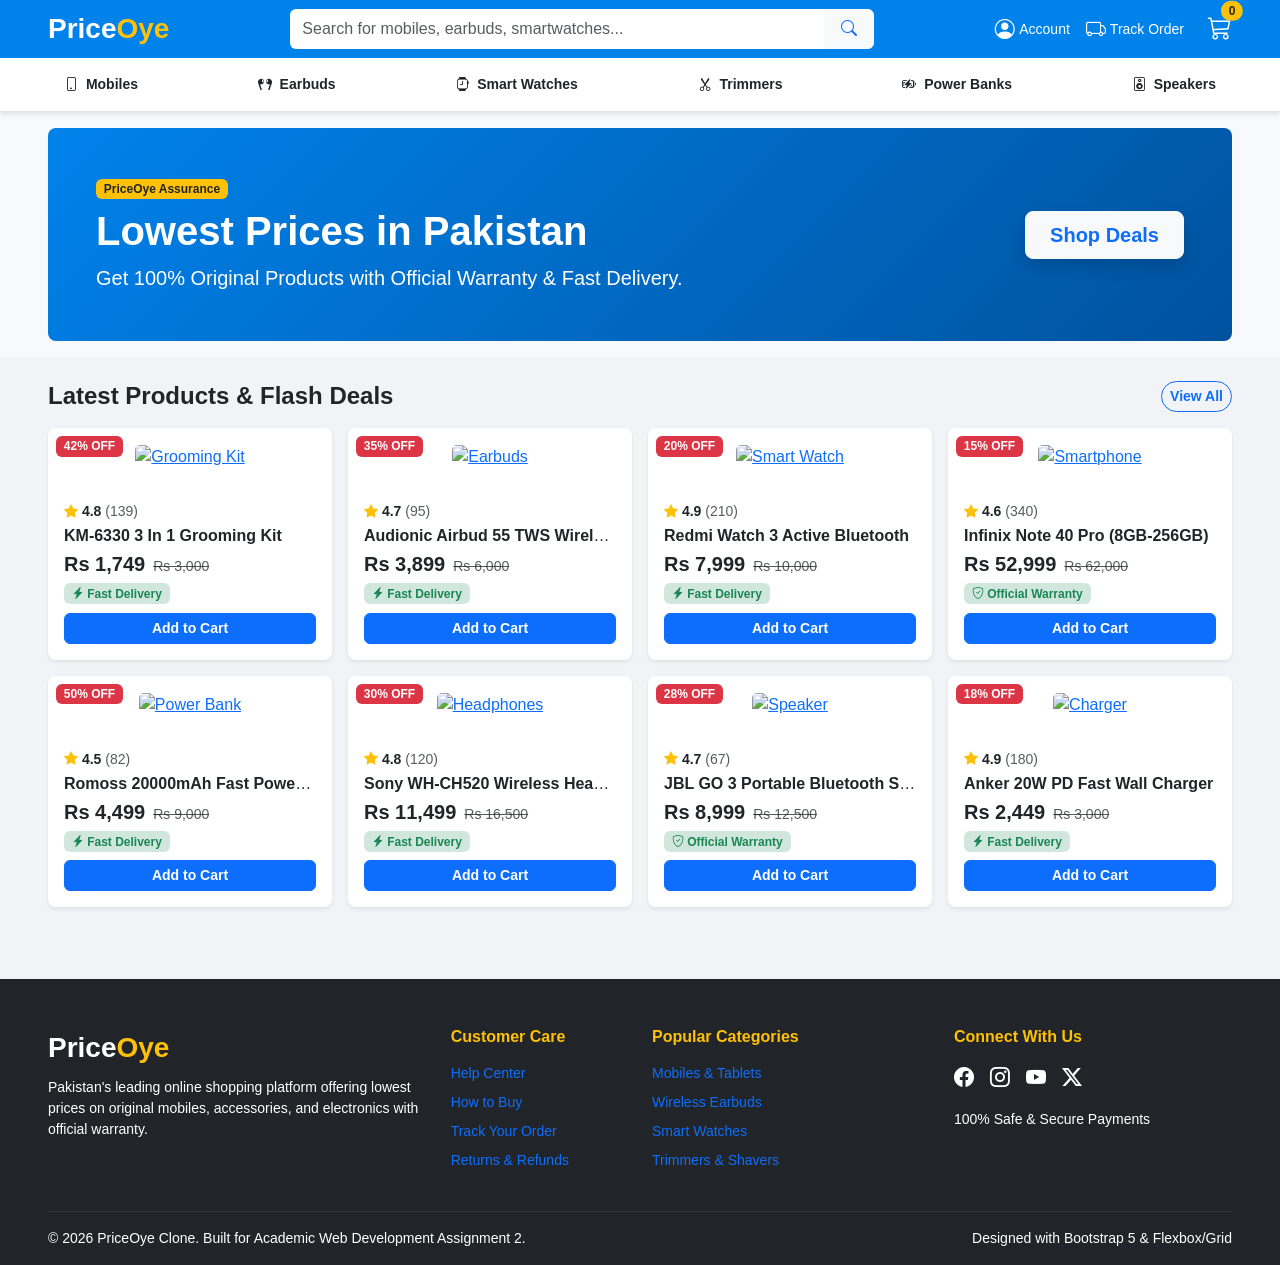
==== midterm/index.html @ c6655931 "midterm: baseline copy" ====
<!DOCTYPE html>
<html lang="en">
<head>
  <meta charset="UTF-8">
  <meta name="viewport" content="width=device-width, initial-scale=1.0">
  <title>PriceOye Clone - Best Online Shopping in Pakistan</title>
  <link href="https://cdn.jsdelivr.net/npm/bootstrap@5.3.3/dist/css/bootstrap.min.css" rel="stylesheet">
  <link href="https://cdn.jsdelivr.net/npm/bootstrap-icons@1.11.3/font/bootstrap-icons.min.css" rel="stylesheet">
  <link rel="stylesheet" href="styles.css">
</head>
<body>

  <!-- HEADER -->
  <header class="po-header sticky-top">
    <div class="container-fluid px-3 px-lg-5">
      <div class="d-flex align-items-center justify-content-between py-2 gap-2 gap-md-3">
        <div class="d-flex align-items-center gap-2">
          <button class="btn btn-link text-white p-0 d-md-none fs-4" type="button"><i class="bi bi-list"></i></button>
          <a href="index.html" class="text-decoration-none fw-bold text-white fs-3">Price<span class="text-warning">Oye</span></a>
        </div>
        <div class="flex-grow-1 max-w-600 px-2">
          <div class="input-group">
            <input type="text" class="form-control border-0 shadow-none py-2" placeholder="Search for mobiles, earbuds, smartwatches...">
            <button class="btn btn-light text-primary px-3" type="button"><i class="bi bi-search"></i></button>
          </div>
        </div>
        <div class="d-flex align-items-center gap-3 text-white">
          <a href="#" class="text-white text-decoration-none d-none d-md-flex align-items-center gap-1"><i class="bi bi-person-circle fs-5"></i><span class="small d-none d-lg-inline">Account</span></a>
          <a href="#" class="text-white text-decoration-none d-none d-md-flex align-items-center gap-1"><i class="bi bi-truck fs-5"></i><span class="small d-none d-lg-inline">Track Order</span></a>
          <a href="#" class="text-white text-decoration-none position-relative ms-2">
            <i class="bi bi-cart3 fs-4"></i>
            <span class="position-absolute top-0 start-100 translate-middle badge rounded-pill bg-warning text-dark">0</span>
          </a>
        </div>
      </div>
    </div>
    <nav class="bg-white border-bottom d-none d-md-block">
      <div class="container-fluid px-3 px-lg-5">
        <ul class="nav nav-pills justify-content-between py-2 small fw-semibold">
          <li class="nav-item"><a href="#" class="nav-link text-dark"><i class="bi bi-phone me-1"></i> Mobiles</a></li>
          <li class="nav-item"><a href="#" class="nav-link text-dark"><i class="bi bi-earbuds me-1"></i> Earbuds</a></li>
          <li class="nav-item"><a href="#" class="nav-link text-dark"><i class="bi bi-smartwatch me-1"></i> Smart Watches</a></li>
          <li class="nav-item"><a href="#" class="nav-link text-dark"><i class="bi bi-scissors me-1"></i> Trimmers</a></li>
          <li class="nav-item"><a href="#" class="nav-link text-dark"><i class="bi bi-battery-charging me-1"></i> Power Banks</a></li>
          <li class="nav-item"><a href="#" class="nav-link text-dark"><i class="bi bi-speaker me-1"></i> Speakers</a></li>
        </ul>
      </div>
    </nav>
  </header>

  <!-- HERO BANNER -->
  <section class="py-3 bg-light">
    <div class="container-fluid px-3 px-lg-5">
      <div class="bg-primary text-white rounded-3 p-4 p-md-5 d-flex flex-column flex-md-row align-items-center justify-content-between gradient-bg">
        <div class="mb-3 mb-md-0 me-md-4">
          <span class="badge bg-warning text-dark mb-2">PriceOye Assurance</span>
          <h1 class="fw-bold display-6 mb-2">Lowest Prices in Pakistan</h1>
          <p class="lead mb-0">Get 100% Original Products with Official Warranty & Fast Delivery.</p>
        </div>
        <a href="#product-grid" class="btn btn-light text-primary btn-lg fw-bold px-4 shadow">Shop Deals</a>
      </div>
    </div>
  </section>

  <!-- PRODUCT GRID -->
  <main class="py-4" id="product-grid">
    <div class="container-fluid px-3 px-lg-5">
      <div class="d-flex align-items-center justify-content-between mb-3">
        <h2 class="h4 fw-bold mb-0 text-dark">Latest Products & Flash Deals</h2>
        <a href="#" class="btn btn-outline-primary btn-sm rounded-pill fw-semibold">View All</a>
      </div>

      <div class="row row-cols-2 row-cols-sm-2 row-cols-md-3 row-cols-lg-4 g-2 g-md-3">
        
        <!-- CARD 1 -->
        <div class="col">
          <div class="card h-100 po-card border-0 shadow-sm rounded-3">
            <span class="badge bg-danger position-absolute top-0 start-0 m-2">42% OFF</span>
            <a href="product.html" class="text-center p-3"><img src="https://images.unsplash.com/photo-1621607512214-68297480165e?w=400&auto=format&fit=crop" class="card-img-top img-fluid po-card-img" alt="Grooming Kit"></a>
            <div class="card-body d-flex flex-column p-2 p-md-3">
              <div class="small text-warning mb-1"><i class="bi bi-star-fill"></i> <span class="text-dark fw-bold">4.8</span> <span class="text-muted">(139)</span></div>
              <h3 class="card-title h6 text-truncate mb-1"><a href="product.html" class="text-dark text-decoration-none fw-semibold">KM-6330 3 In 1 Grooming Kit</a></h3>
              <div class="mt-auto">
                <div class="d-flex align-items-baseline gap-2"><span class="fw-bold fs-5 text-dark">Rs 1,749</span><span class="text-muted text-decoration-line-through small">Rs 3,000</span></div>
                <span class="badge bg-success-subtle text-success mt-1"><i class="bi bi-lightning-charge-fill"></i> Fast Delivery</span>
                <button class="btn btn-primary btn-sm w-100 mt-2 rounded-2 fw-semibold">Add to Cart</button>
              </div>
            </div>
          </div>
        </div>

        <!-- CARD 2 -->
        <div class="col">
          <div class="card h-100 po-card border-0 shadow-sm rounded-3">
            <span class="badge bg-danger position-absolute top-0 start-0 m-2">35% OFF</span>
            <a href="product.html" class="text-center p-3"><img src="https://images.unsplash.com/photo-1590658268037-6bf12165a8df?w=400&auto=format&fit=crop" class="card-img-top img-fluid po-card-img" alt="Earbuds"></a>
            <div class="card-body d-flex flex-column p-2 p-md-3">
              <div class="small text-warning mb-1"><i class="bi bi-star-fill"></i> <span class="text-dark fw-bold">4.7</span> <span class="text-muted">(95)</span></div>
              <h3 class="card-title h6 text-truncate mb-1"><a href="product.html" class="text-dark text-decoration-none fw-semibold">Audionic Airbud 55 TWS Wireless</a></h3>
              <div class="mt-auto">
                <div class="d-flex align-items-baseline gap-2"><span class="fw-bold fs-5 text-dark">Rs 3,899</span><span class="text-muted text-decoration-line-through small">Rs 6,000</span></div>
                <span class="badge bg-success-subtle text-success mt-1"><i class="bi bi-lightning-charge-fill"></i> Fast Delivery</span>
                <button class="btn btn-primary btn-sm w-100 mt-2 rounded-2 fw-semibold">Add to Cart</button>
              </div>
            </div>
          </div>
        </div>

        <!-- CARD 3 -->
        <div class="col">
          <div class="card h-100 po-card border-0 shadow-sm rounded-3">
            <span class="badge bg-danger position-absolute top-0 start-0 m-2">20% OFF</span>
            <a href="product.html" class="text-center p-3"><img src="https://images.unsplash.com/photo-1523275335684-37898b6baf30?w=400&auto=format&fit=crop" class="card-img-top img-fluid po-card-img" alt="Smart Watch"></a>
            <div class="card-body d-flex flex-column p-2 p-md-3">
              <div class="small text-warning mb-1"><i class="bi bi-star-fill"></i> <span class="text-dark fw-bold">4.9</span> <span class="text-muted">(210)</span></div>
              <h3 class="card-title h6 text-truncate mb-1"><a href="product.html" class="text-dark text-decoration-none fw-semibold">Redmi Watch 3 Active Bluetooth</a></h3>
              <div class="mt-auto">
                <div class="d-flex align-items-baseline gap-2"><span class="fw-bold fs-5 text-dark">Rs 7,999</span><span class="text-muted text-decoration-line-through small">Rs 10,000</span></div>
                <span class="badge bg-success-subtle text-success mt-1"><i class="bi bi-lightning-charge-fill"></i> Fast Delivery</span>
                <button class="btn btn-primary btn-sm w-100 mt-2 rounded-2 fw-semibold">Add to Cart</button>
              </div>
            </div>
          </div>
        </div>

        <!-- CARD 4 -->
        <div class="col">
          <div class="card h-100 po-card border-0 shadow-sm rounded-3">
            <span class="badge bg-danger position-absolute top-0 start-0 m-2">15% OFF</span>
            <a href="product.html" class="text-center p-3"><img src="https://images.unsplash.com/photo-1511707171634-5f897ff02aa9?w=400&auto=format&fit=crop" class="card-img-top img-fluid po-card-img" alt="Smartphone"></a>
            <div class="card-body d-flex flex-column p-2 p-md-3">
              <div class="small text-warning mb-1"><i class="bi bi-star-fill"></i> <span class="text-dark fw-bold">4.6</span> <span class="text-muted">(340)</span></div>
              <h3 class="card-title h6 text-truncate mb-1"><a href="product.html" class="text-dark text-decoration-none fw-semibold">Infinix Note 40 Pro (8GB-256GB)</a></h3>
              <div class="mt-auto">
                <div class="d-flex align-items-baseline gap-2"><span class="fw-bold fs-5 text-dark">Rs 52,999</span><span class="text-muted text-decoration-line-through small">Rs 62,000</span></div>
                <span class="badge bg-success-subtle text-success mt-1"><i class="bi bi-shield-check"></i> Official Warranty</span>
                <button class="btn btn-primary btn-sm w-100 mt-2 rounded-2 fw-semibold">Add to Cart</button>
              </div>
            </div>
          </div>
        </div>

        <!-- CARD 5 -->
        <div class="col">
          <div class="card h-100 po-card border-0 shadow-sm rounded-3">
            <span class="badge bg-danger position-absolute top-0 start-0 m-2">50% OFF</span>
            <a href="product.html" class="text-center p-3"><img src="https://images.unsplash.com/photo-1609091839311-d5365f9ff1c5?w=400&auto=format&fit=crop" class="card-img-top img-fluid po-card-img" alt="Power Bank"></a>
            <div class="card-body d-flex flex-column p-2 p-md-3">
              <div class="small text-warning mb-1"><i class="bi bi-star-fill"></i> <span class="text-dark fw-bold">4.5</span> <span class="text-muted">(82)</span></div>
              <h3 class="card-title h6 text-truncate mb-1"><a href="product.html" class="text-dark text-decoration-none fw-semibold">Romoss 20000mAh Fast Power Bank</a></h3>
              <div class="mt-auto">
                <div class="d-flex align-items-baseline gap-2"><span class="fw-bold fs-5 text-dark">Rs 4,499</span><span class="text-muted text-decoration-line-through small">Rs 9,000</span></div>
                <span class="badge bg-success-subtle text-success mt-1"><i class="bi bi-lightning-charge-fill"></i> Fast Delivery</span>
                <button class="btn btn-primary btn-sm w-100 mt-2 rounded-2 fw-semibold">Add to Cart</button>
              </div>
            </div>
          </div>
        </div>

        <!-- CARD 6 -->
        <div class="col">
          <div class="card h-100 po-card border-0 shadow-sm rounded-3">
            <span class="badge bg-danger position-absolute top-0 start-0 m-2">30% OFF</span>
            <a href="product.html" class="text-center p-3"><img src="https://images.unsplash.com/photo-1546435770-a3e426bf472b?w=400&auto=format&fit=crop" class="card-img-top img-fluid po-card-img" alt="Headphones"></a>
            <div class="card-body d-flex flex-column p-2 p-md-3">
              <div class="small text-warning mb-1"><i class="bi bi-star-fill"></i> <span class="text-dark fw-bold">4.8</span> <span class="text-muted">(120)</span></div>
              <h3 class="card-title h6 text-truncate mb-1"><a href="product.html" class="text-dark text-decoration-none fw-semibold">Sony WH-CH520 Wireless Headphones</a></h3>
              <div class="mt-auto">
                <div class="d-flex align-items-baseline gap-2"><span class="fw-bold fs-5 text-dark">Rs 11,499</span><span class="text-muted text-decoration-line-through small">Rs 16,500</span></div>
                <span class="badge bg-success-subtle text-success mt-1"><i class="bi bi-lightning-charge-fill"></i> Fast Delivery</span>
                <button class="btn btn-primary btn-sm w-100 mt-2 rounded-2 fw-semibold">Add to Cart</button>
              </div>
            </div>
          </div>
        </div>

        <!-- CARD 7 -->
        <div class="col">
          <div class="card h-100 po-card border-0 shadow-sm rounded-3">
            <span class="badge bg-danger position-absolute top-0 start-0 m-2">28% OFF</span>
            <a href="product.html" class="text-center p-3"><img src="https://images.unsplash.com/photo-1505740420928-5e560c06d30e?w=400&auto=format&fit=crop" class="card-img-top img-fluid po-card-img" alt="Speaker"></a>
            <div class="card-body d-flex flex-column p-2 p-md-3">
              <div class="small text-warning mb-1"><i class="bi bi-star-fill"></i> <span class="text-dark fw-bold">4.7</span> <span class="text-muted">(67)</span></div>
              <h3 class="card-title h6 text-truncate mb-1"><a href="product.html" class="text-dark text-decoration-none fw-semibold">JBL GO 3 Portable Bluetooth Speaker</a></h3>
              <div class="mt-auto">
                <div class="d-flex align-items-baseline gap-2"><span class="fw-bold fs-5 text-dark">Rs 8,999</span><span class="text-muted text-decoration-line-through small">Rs 12,500</span></div>
                <span class="badge bg-success-subtle text-success mt-1"><i class="bi bi-shield-check"></i> Official Warranty</span>
                <button class="btn btn-primary btn-sm w-100 mt-2 rounded-2 fw-semibold">Add to Cart</button>
              </div>
            </div>
          </div>
        </div>

        <!-- CARD 8 -->
        <div class="col">
          <div class="card h-100 po-card border-0 shadow-sm rounded-3">
            <span class="badge bg-danger position-absolute top-0 start-0 m-2">18% OFF</span>
            <a href="product.html" class="text-center p-3"><img src="https://images.unsplash.com/photo-1583394838336-acd977736f90?w=400&auto=format&fit=crop" class="card-img-top img-fluid po-card-img" alt="Charger"></a>
            <div class="card-body d-flex flex-column p-2 p-md-3">
              <div class="small text-warning mb-1"><i class="bi bi-star-fill"></i> <span class="text-dark fw-bold">4.9</span> <span class="text-muted">(180)</span></div>
              <h3 class="card-title h6 text-truncate mb-1"><a href="product.html" class="text-dark text-decoration-none fw-semibold">Anker 20W PD Fast Wall Charger</a></h3>
              <div class="mt-auto">
                <div class="d-flex align-items-baseline gap-2"><span class="fw-bold fs-5 text-dark">Rs 2,449</span><span class="text-muted text-decoration-line-through small">Rs 3,000</span></div>
                <span class="badge bg-success-subtle text-success mt-1"><i class="bi bi-lightning-charge-fill"></i> Fast Delivery</span>
                <button class="btn btn-primary btn-sm w-100 mt-2 rounded-2 fw-semibold">Add to Cart</button>
              </div>
            </div>
          </div>
        </div>

      </div>
    </div>
  </main>

  <!-- FOOTER -->
  <footer class="bg-dark text-white pt-5 pb-3 mt-5">
    <div class="container-fluid px-3 px-lg-5">
      <div class="row g-4 mb-4">
        <div class="col-12 col-md-4">
          <a href="index.html" class="text-decoration-none"><span class="fw-bold text-white fs-3">Price<span class="text-warning">Oye</span></span></a>
          <p class="text-light-50 small mt-2">Pakistan's leading online shopping platform offering lowest prices on original mobiles, accessories, and electronics with official warranty.</p>
        </div>
        <div class="col-6 col-md-2">
          <h5 class="h6 fw-bold mb-3 text-warning">Customer Care</h5>
          <ul class="list-unstyled small">
            <li class="mb-2"><a href="#" class="text-light-50 text-decoration-none">Help Center</a></li>
            <li class="mb-2"><a href="#" class="text-light-50 text-decoration-none">How to Buy</a></li>
            <li class="mb-2"><a href="#" class="text-light-50 text-decoration-none">Track Your Order</a></li>
            <li class="mb-2"><a href="#" class="text-light-50 text-decoration-none">Returns & Refunds</a></li>
          </ul>
        </div>
        <div class="col-6 col-md-3">
          <h5 class="h6 fw-bold mb-3 text-warning">Popular Categories</h5>
          <ul class="list-unstyled small">
            <li class="mb-2"><a href="#" class="text-light-50 text-decoration-none">Mobiles & Tablets</a></li>
            <li class="mb-2"><a href="#" class="text-light-50 text-decoration-none">Wireless Earbuds</a></li>
            <li class="mb-2"><a href="#" class="text-light-50 text-decoration-none">Smart Watches</a></li>
            <li class="mb-2"><a href="#" class="text-light-50 text-decoration-none">Trimmers & Shavers</a></li>
          </ul>
        </div>
        <div class="col-12 col-md-3">
          <h5 class="h6 fw-bold mb-3 text-warning">Connect With Us</h5>
          <div class="d-flex gap-3 fs-5 mb-3">
            <a href="#" class="text-white"><i class="bi bi-facebook"></i></a>
            <a href="#" class="text-white"><i class="bi bi-instagram"></i></a>
            <a href="#" class="text-white"><i class="bi bi-youtube"></i></a>
            <a href="#" class="text-white"><i class="bi bi-twitter-x"></i></a>
          </div>
          <p class="small text-light-50">100% Safe & Secure Payments</p>
        </div>
      </div>
      <hr class="border-secondary my-3">
      <div class="d-flex flex-column flex-sm-row justify-content-between align-items-center small text-light-50">
        <p class="mb-1 mb-sm-0">&copy; 2026 PriceOye Clone. Built for Academic Web Development Assignment 2.</p>
        <p class="mb-0">Designed with Bootstrap 5 & Flexbox/Grid</p>
      </div>
    </div>
  </footer>

  <script src="https://cdn.jsdelivr.net/npm/bootstrap@5.3.3/dist/js/bootstrap.bundle.min.js"></script>
</body>
</html>
---- midterm/styles.css ----
:root {
  --po-blue: #0082eb;
  --po-bg: #f1f3f6;
}

body {
  font-family: -apple-system, BlinkMacSystemFont, "Segoe UI", Roboto, sans-serif;
  background-color: var(--po-bg);
  color: #333;
}

/* Header & Banner */
.po-header { background-color: var(--po-blue); box-shadow: 0 2px 5px rgba(0,0,0,0.1); }
.max-w-600 { max-width: 600px; }
.gradient-bg { background: linear-gradient(135deg, #0082eb 0%, #00529e 100%); }

/* Product Cards */
.po-card { transition: transform 0.2s ease, box-shadow 0.2s ease; overflow: hidden; }
.po-card:hover { transform: translateY(-4px); box-shadow: 0 8px 20px rgba(0, 0, 0, 0.12) !important; }
.po-card-img { height: 180px; object-fit: contain; }

/* Product Detail Page Image Container */
.po-pdp-box { background-color: #f8f9fa; min-height: 320px; display: flex; align-items: center; justify-content: center; position: relative; }
.po-pdp-img { max-height: 260px; width: 100%; object-fit: contain; }
.po-thumb-container { display: flex; gap: 10px; justify-content: center; margin-top: 12px; }
.po-thumb { width: 55px; height: 55px; object-fit: contain; background: #fff; padding: 3px; border: 1px solid #dee2e6; border-radius: 6px; cursor: pointer; transition: all 0.2s ease; }
.po-thumb:hover, .po-thumb.active { border-color: var(--po-blue); border-width: 2px; transform: scale(1.05); }

@media (max-width: 576px) { .po-card-img { height: 130px; } }
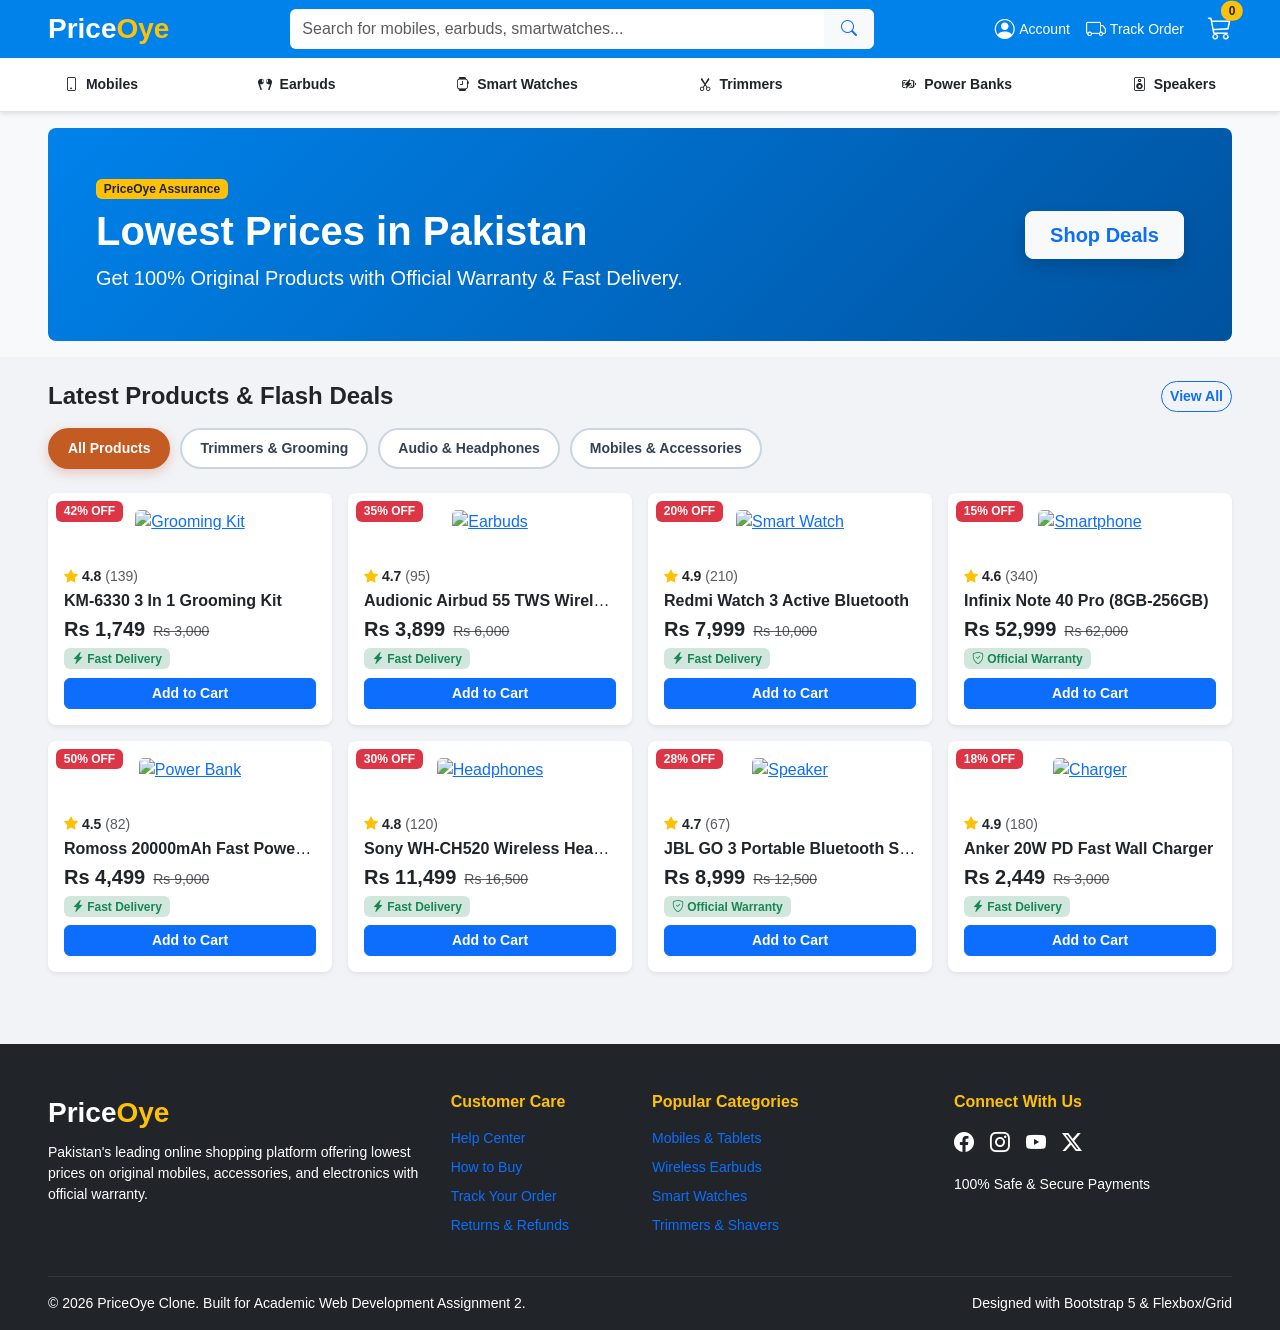
==== commit ef2fd260: "midterm: task 1 CSS-only category filter" ====
--- a/midterm/index.html
+++ b/midterm/index.html
@@ -57,23 +57,39 @@
           <h1 class="fw-bold display-6 mb-2">Lowest Prices in Pakistan</h1>
           <p class="lead mb-0">Get 100% Original Products with Official Warranty & Fast Delivery.</p>
         </div>
-        <a href="#product-grid" class="btn btn-light text-primary btn-lg fw-bold px-4 shadow">Shop Deals</a>
+        <a href="#product-section" class="btn btn-light text-primary btn-lg fw-bold px-4 shadow">Shop Deals</a>
       </div>
     </div>
   </section>
 
-  <!-- PRODUCT GRID -->
-  <main class="py-4" id="product-grid">
+  <!-- PRODUCT GRID SECTION -->
+  <main class="py-4" id="product-section">
     <div class="container-fluid px-3 px-lg-5">
       <div class="d-flex align-items-center justify-content-between mb-3">
         <h2 class="h4 fw-bold mb-0 text-dark">Latest Products & Flash Deals</h2>
         <a href="#" class="btn btn-outline-primary btn-sm rounded-pill fw-semibold">View All</a>
       </div>
 
-      <div class="row row-cols-2 row-cols-sm-2 row-cols-md-3 row-cols-lg-4 g-2 g-md-3">
+      <!-- TASK 1: CATEGORY FILTER RADIO BUTTONS -->
+      <div class="category-filter-wrapper mb-4">
+        <input type="radio" id="cat-all" name="category" value="all" class="category-radio-btn" checked>
+        <label for="cat-all" class="category-filter-btn">All Products</label>
+
+        <input type="radio" id="cat-trimmers" name="category" value="cat-trimmers" class="category-radio-btn">
+        <label for="cat-trimmers" class="category-filter-btn">Trimmers & Grooming</label>
+
+        <input type="radio" id="cat-audio" name="category" value="cat-audio" class="category-radio-btn">
+        <label for="cat-audio" class="category-filter-btn">Audio & Headphones</label>
+
+        <input type="radio" id="cat-mobiles" name="category" value="cat-mobiles" class="category-radio-btn">
+        <label for="cat-mobiles" class="category-filter-btn">Mobiles & Accessories</label>
+      </div>
+
+      <!-- PRODUCT GRID ROW -->
+      <div class="row row-cols-2 row-cols-sm-2 row-cols-md-3 row-cols-lg-4 g-2 g-md-3" id="product-grid-row">
         
-        <!-- CARD 1 -->
-        <div class="col">
+        <!-- CARD 1: Trimmer -->
+        <div class="col product-card cat-trimmers">
           <div class="card h-100 po-card border-0 shadow-sm rounded-3">
             <span class="badge bg-danger position-absolute top-0 start-0 m-2">42% OFF</span>
             <a href="product.html" class="text-center p-3"><img src="https://images.unsplash.com/photo-1621607512214-68297480165e?w=400&auto=format&fit=crop" class="card-img-top img-fluid po-card-img" alt="Grooming Kit"></a>
@@ -81,16 +97,16 @@
               <div class="small text-warning mb-1"><i class="bi bi-star-fill"></i> <span class="text-dark fw-bold">4.8</span> <span class="text-muted">(139)</span></div>
               <h3 class="card-title h6 text-truncate mb-1"><a href="product.html" class="text-dark text-decoration-none fw-semibold">KM-6330 3 In 1 Grooming Kit</a></h3>
               <div class="mt-auto">
-                <div class="d-flex align-items-baseline gap-2"><span class="fw-bold fs-5 text-dark">Rs 1,749</span><span class="text-muted text-decoration-line-through small">Rs 3,000</span></div>
-                <span class="badge bg-success-subtle text-success mt-1"><i class="bi bi-lightning-charge-fill"></i> Fast Delivery</span>
-                <button class="btn btn-primary btn-sm w-100 mt-2 rounded-2 fw-semibold">Add to Cart</button>
-              </div>
-            </div>
-          </div>
-        </div>
-
-        <!-- CARD 2 -->
-        <div class="col">
+                <div class="d-flex align-items-baseline gap-2"><span class="fw-bold fs-5 text-dark product-price">Rs 1,749</span><span class="text-muted text-decoration-line-through small">Rs 3,000</span></div>
+                <span class="badge bg-success-subtle text-success mt-1"><i class="bi bi-lightning-charge-fill"></i> Fast Delivery</span>
+                <button class="btn btn-primary btn-sm w-100 mt-2 rounded-2 fw-semibold">Add to Cart</button>
+              </div>
+            </div>
+          </div>
+        </div>
+
+        <!-- CARD 2: Audio -->
+        <div class="col product-card cat-audio">
           <div class="card h-100 po-card border-0 shadow-sm rounded-3">
             <span class="badge bg-danger position-absolute top-0 start-0 m-2">35% OFF</span>
             <a href="product.html" class="text-center p-3"><img src="https://images.unsplash.com/photo-1590658268037-6bf12165a8df?w=400&auto=format&fit=crop" class="card-img-top img-fluid po-card-img" alt="Earbuds"></a>
@@ -98,16 +114,16 @@
               <div class="small text-warning mb-1"><i class="bi bi-star-fill"></i> <span class="text-dark fw-bold">4.7</span> <span class="text-muted">(95)</span></div>
               <h3 class="card-title h6 text-truncate mb-1"><a href="product.html" class="text-dark text-decoration-none fw-semibold">Audionic Airbud 55 TWS Wireless</a></h3>
               <div class="mt-auto">
-                <div class="d-flex align-items-baseline gap-2"><span class="fw-bold fs-5 text-dark">Rs 3,899</span><span class="text-muted text-decoration-line-through small">Rs 6,000</span></div>
-                <span class="badge bg-success-subtle text-success mt-1"><i class="bi bi-lightning-charge-fill"></i> Fast Delivery</span>
-                <button class="btn btn-primary btn-sm w-100 mt-2 rounded-2 fw-semibold">Add to Cart</button>
-              </div>
-            </div>
-          </div>
-        </div>
-
-        <!-- CARD 3 -->
-        <div class="col">
+                <div class="d-flex align-items-baseline gap-2"><span class="fw-bold fs-5 text-dark product-price">Rs 3,899</span><span class="text-muted text-decoration-line-through small">Rs 6,000</span></div>
+                <span class="badge bg-success-subtle text-success mt-1"><i class="bi bi-lightning-charge-fill"></i> Fast Delivery</span>
+                <button class="btn btn-primary btn-sm w-100 mt-2 rounded-2 fw-semibold">Add to Cart</button>
+              </div>
+            </div>
+          </div>
+        </div>
+
+        <!-- CARD 3: Mobiles & Accessories -->
+        <div class="col product-card cat-mobiles">
           <div class="card h-100 po-card border-0 shadow-sm rounded-3">
             <span class="badge bg-danger position-absolute top-0 start-0 m-2">20% OFF</span>
             <a href="product.html" class="text-center p-3"><img src="https://images.unsplash.com/photo-1523275335684-37898b6baf30?w=400&auto=format&fit=crop" class="card-img-top img-fluid po-card-img" alt="Smart Watch"></a>
@@ -115,16 +131,16 @@
               <div class="small text-warning mb-1"><i class="bi bi-star-fill"></i> <span class="text-dark fw-bold">4.9</span> <span class="text-muted">(210)</span></div>
               <h3 class="card-title h6 text-truncate mb-1"><a href="product.html" class="text-dark text-decoration-none fw-semibold">Redmi Watch 3 Active Bluetooth</a></h3>
               <div class="mt-auto">
-                <div class="d-flex align-items-baseline gap-2"><span class="fw-bold fs-5 text-dark">Rs 7,999</span><span class="text-muted text-decoration-line-through small">Rs 10,000</span></div>
-                <span class="badge bg-success-subtle text-success mt-1"><i class="bi bi-lightning-charge-fill"></i> Fast Delivery</span>
-                <button class="btn btn-primary btn-sm w-100 mt-2 rounded-2 fw-semibold">Add to Cart</button>
-              </div>
-            </div>
-          </div>
-        </div>
-
-        <!-- CARD 4 -->
-        <div class="col">
+                <div class="d-flex align-items-baseline gap-2"><span class="fw-bold fs-5 text-dark product-price">Rs 7,999</span><span class="text-muted text-decoration-line-through small">Rs 10,000</span></div>
+                <span class="badge bg-success-subtle text-success mt-1"><i class="bi bi-lightning-charge-fill"></i> Fast Delivery</span>
+                <button class="btn btn-primary btn-sm w-100 mt-2 rounded-2 fw-semibold">Add to Cart</button>
+              </div>
+            </div>
+          </div>
+        </div>
+
+        <!-- CARD 4: Mobiles & Accessories -->
+        <div class="col product-card cat-mobiles">
           <div class="card h-100 po-card border-0 shadow-sm rounded-3">
             <span class="badge bg-danger position-absolute top-0 start-0 m-2">15% OFF</span>
             <a href="product.html" class="text-center p-3"><img src="https://images.unsplash.com/photo-1511707171634-5f897ff02aa9?w=400&auto=format&fit=crop" class="card-img-top img-fluid po-card-img" alt="Smartphone"></a>
@@ -132,7 +148,7 @@
               <div class="small text-warning mb-1"><i class="bi bi-star-fill"></i> <span class="text-dark fw-bold">4.6</span> <span class="text-muted">(340)</span></div>
               <h3 class="card-title h6 text-truncate mb-1"><a href="product.html" class="text-dark text-decoration-none fw-semibold">Infinix Note 40 Pro (8GB-256GB)</a></h3>
               <div class="mt-auto">
-                <div class="d-flex align-items-baseline gap-2"><span class="fw-bold fs-5 text-dark">Rs 52,999</span><span class="text-muted text-decoration-line-through small">Rs 62,000</span></div>
+                <div class="d-flex align-items-baseline gap-2"><span class="fw-bold fs-5 text-dark product-price">Rs 52,999</span><span class="text-muted text-decoration-line-through small">Rs 62,000</span></div>
                 <span class="badge bg-success-subtle text-success mt-1"><i class="bi bi-shield-check"></i> Official Warranty</span>
                 <button class="btn btn-primary btn-sm w-100 mt-2 rounded-2 fw-semibold">Add to Cart</button>
               </div>
@@ -140,8 +156,8 @@
           </div>
         </div>
 
-        <!-- CARD 5 -->
-        <div class="col">
+        <!-- CARD 5: Mobiles & Accessories -->
+        <div class="col product-card cat-mobiles">
           <div class="card h-100 po-card border-0 shadow-sm rounded-3">
             <span class="badge bg-danger position-absolute top-0 start-0 m-2">50% OFF</span>
             <a href="product.html" class="text-center p-3"><img src="https://images.unsplash.com/photo-1609091839311-d5365f9ff1c5?w=400&auto=format&fit=crop" class="card-img-top img-fluid po-card-img" alt="Power Bank"></a>
@@ -149,16 +165,16 @@
               <div class="small text-warning mb-1"><i class="bi bi-star-fill"></i> <span class="text-dark fw-bold">4.5</span> <span class="text-muted">(82)</span></div>
               <h3 class="card-title h6 text-truncate mb-1"><a href="product.html" class="text-dark text-decoration-none fw-semibold">Romoss 20000mAh Fast Power Bank</a></h3>
               <div class="mt-auto">
-                <div class="d-flex align-items-baseline gap-2"><span class="fw-bold fs-5 text-dark">Rs 4,499</span><span class="text-muted text-decoration-line-through small">Rs 9,000</span></div>
-                <span class="badge bg-success-subtle text-success mt-1"><i class="bi bi-lightning-charge-fill"></i> Fast Delivery</span>
-                <button class="btn btn-primary btn-sm w-100 mt-2 rounded-2 fw-semibold">Add to Cart</button>
-              </div>
-            </div>
-          </div>
-        </div>
-
-        <!-- CARD 6 -->
-        <div class="col">
+                <div class="d-flex align-items-baseline gap-2"><span class="fw-bold fs-5 text-dark product-price">Rs 4,499</span><span class="text-muted text-decoration-line-through small">Rs 9,000</span></div>
+                <span class="badge bg-success-subtle text-success mt-1"><i class="bi bi-lightning-charge-fill"></i> Fast Delivery</span>
+                <button class="btn btn-primary btn-sm w-100 mt-2 rounded-2 fw-semibold">Add to Cart</button>
+              </div>
+            </div>
+          </div>
+        </div>
+
+        <!-- CARD 6: Audio -->
+        <div class="col product-card cat-audio">
           <div class="card h-100 po-card border-0 shadow-sm rounded-3">
             <span class="badge bg-danger position-absolute top-0 start-0 m-2">30% OFF</span>
             <a href="product.html" class="text-center p-3"><img src="https://images.unsplash.com/photo-1546435770-a3e426bf472b?w=400&auto=format&fit=crop" class="card-img-top img-fluid po-card-img" alt="Headphones"></a>
@@ -166,16 +182,16 @@
               <div class="small text-warning mb-1"><i class="bi bi-star-fill"></i> <span class="text-dark fw-bold">4.8</span> <span class="text-muted">(120)</span></div>
               <h3 class="card-title h6 text-truncate mb-1"><a href="product.html" class="text-dark text-decoration-none fw-semibold">Sony WH-CH520 Wireless Headphones</a></h3>
               <div class="mt-auto">
-                <div class="d-flex align-items-baseline gap-2"><span class="fw-bold fs-5 text-dark">Rs 11,499</span><span class="text-muted text-decoration-line-through small">Rs 16,500</span></div>
-                <span class="badge bg-success-subtle text-success mt-1"><i class="bi bi-lightning-charge-fill"></i> Fast Delivery</span>
-                <button class="btn btn-primary btn-sm w-100 mt-2 rounded-2 fw-semibold">Add to Cart</button>
-              </div>
-            </div>
-          </div>
-        </div>
-
-        <!-- CARD 7 -->
-        <div class="col">
+                <div class="d-flex align-items-baseline gap-2"><span class="fw-bold fs-5 text-dark product-price">Rs 11,499</span><span class="text-muted text-decoration-line-through small">Rs 16,500</span></div>
+                <span class="badge bg-success-subtle text-success mt-1"><i class="bi bi-lightning-charge-fill"></i> Fast Delivery</span>
+                <button class="btn btn-primary btn-sm w-100 mt-2 rounded-2 fw-semibold">Add to Cart</button>
+              </div>
+            </div>
+          </div>
+        </div>
+
+        <!-- CARD 7: Audio -->
+        <div class="col product-card cat-audio">
           <div class="card h-100 po-card border-0 shadow-sm rounded-3">
             <span class="badge bg-danger position-absolute top-0 start-0 m-2">28% OFF</span>
             <a href="product.html" class="text-center p-3"><img src="https://images.unsplash.com/photo-1505740420928-5e560c06d30e?w=400&auto=format&fit=crop" class="card-img-top img-fluid po-card-img" alt="Speaker"></a>
@@ -183,7 +199,7 @@
               <div class="small text-warning mb-1"><i class="bi bi-star-fill"></i> <span class="text-dark fw-bold">4.7</span> <span class="text-muted">(67)</span></div>
               <h3 class="card-title h6 text-truncate mb-1"><a href="product.html" class="text-dark text-decoration-none fw-semibold">JBL GO 3 Portable Bluetooth Speaker</a></h3>
               <div class="mt-auto">
-                <div class="d-flex align-items-baseline gap-2"><span class="fw-bold fs-5 text-dark">Rs 8,999</span><span class="text-muted text-decoration-line-through small">Rs 12,500</span></div>
+                <div class="d-flex align-items-baseline gap-2"><span class="fw-bold fs-5 text-dark product-price">Rs 8,999</span><span class="text-muted text-decoration-line-through small">Rs 12,500</span></div>
                 <span class="badge bg-success-subtle text-success mt-1"><i class="bi bi-shield-check"></i> Official Warranty</span>
                 <button class="btn btn-primary btn-sm w-100 mt-2 rounded-2 fw-semibold">Add to Cart</button>
               </div>
@@ -191,8 +207,8 @@
           </div>
         </div>
 
-        <!-- CARD 8 -->
-        <div class="col">
+        <!-- CARD 8: Mobiles & Accessories -->
+        <div class="col product-card cat-mobiles">
           <div class="card h-100 po-card border-0 shadow-sm rounded-3">
             <span class="badge bg-danger position-absolute top-0 start-0 m-2">18% OFF</span>
             <a href="product.html" class="text-center p-3"><img src="https://images.unsplash.com/photo-1583394838336-acd977736f90?w=400&auto=format&fit=crop" class="card-img-top img-fluid po-card-img" alt="Charger"></a>
@@ -200,7 +216,7 @@
               <div class="small text-warning mb-1"><i class="bi bi-star-fill"></i> <span class="text-dark fw-bold">4.9</span> <span class="text-muted">(180)</span></div>
               <h3 class="card-title h6 text-truncate mb-1"><a href="product.html" class="text-dark text-decoration-none fw-semibold">Anker 20W PD Fast Wall Charger</a></h3>
               <div class="mt-auto">
-                <div class="d-flex align-items-baseline gap-2"><span class="fw-bold fs-5 text-dark">Rs 2,449</span><span class="text-muted text-decoration-line-through small">Rs 3,000</span></div>
+                <div class="d-flex align-items-baseline gap-2"><span class="fw-bold fs-5 text-dark product-price">Rs 2,449</span><span class="text-muted text-decoration-line-through small">Rs 3,000</span></div>
                 <span class="badge bg-success-subtle text-success mt-1"><i class="bi bi-lightning-charge-fill"></i> Fast Delivery</span>
                 <button class="btn btn-primary btn-sm w-100 mt-2 rounded-2 fw-semibold">Add to Cart</button>
               </div>
--- a/midterm/styles.css
+++ b/midterm/styles.css
@@ -1,6 +1,7 @@
 :root {
   --po-blue: #0082eb;
   --po-bg: #f1f3f6;
+  --po-accent: hsl(21, 70%, 45%);
 }
 
 body {
@@ -26,4 +27,58 @@
 .po-thumb { width: 55px; height: 55px; object-fit: contain; background: #fff; padding: 3px; border: 1px solid #dee2e6; border-radius: 6px; cursor: pointer; transition: all 0.2s ease; }
 .po-thumb:hover, .po-thumb.active { border-color: var(--po-blue); border-width: 2px; transform: scale(1.05); }
 
+/* ==========================================================================
+   TASK 1: CSS-ONLY CATEGORY FILTER (Accent Hsl: hsl(21, 70%, 45%))
+   ========================================================================== */
+.category-filter-wrapper {
+  display: flex;
+  gap: 10px;
+  flex-wrap: wrap;
+  align-items: center;
+}
+
+.category-radio-btn {
+  display: none !important;
+}
+
+.category-filter-btn {
+  display: inline-block;
+  padding: 8px 18px;
+  border: 2px solid #cbd5e1;
+  border-radius: 24px;
+  background-color: #ffffff;
+  color: #334155;
+  font-weight: 600;
+  font-size: 0.875rem;
+  cursor: pointer;
+  transition: all 0.2s ease-in-out;
+  user-select: none;
+}
+
+.category-filter-btn:hover {
+  border-color: var(--po-accent);
+  color: var(--po-accent);
+}
+
+/* Checked state retains exact mandatory Accent Hue hsl(21, 70%, 45%) */
+.category-radio-btn:checked + .category-filter-btn {
+  background-color: var(--po-accent) !important;
+  border-color: var(--po-accent) !important;
+  color: #ffffff !important;
+  box-shadow: 0 4px 12px rgba(199, 72, 35, 0.25);
+}
+
+/* Pure CSS Filtering Logic targeting updated categories */
+#product-section:has(#cat-trimmers:checked) .product-card:not(.cat-trimmers) {
+  display: none !important;
+}
+
+#product-section:has(#cat-audio:checked) .product-card:not(.cat-audio) {
+  display: none !important;
+}
+
+#product-section:has(#cat-mobiles:checked) .product-card:not(.cat-mobiles) {
+  display: none !important;
+}
+
 @media (max-width: 576px) { .po-card-img { height: 130px; } }
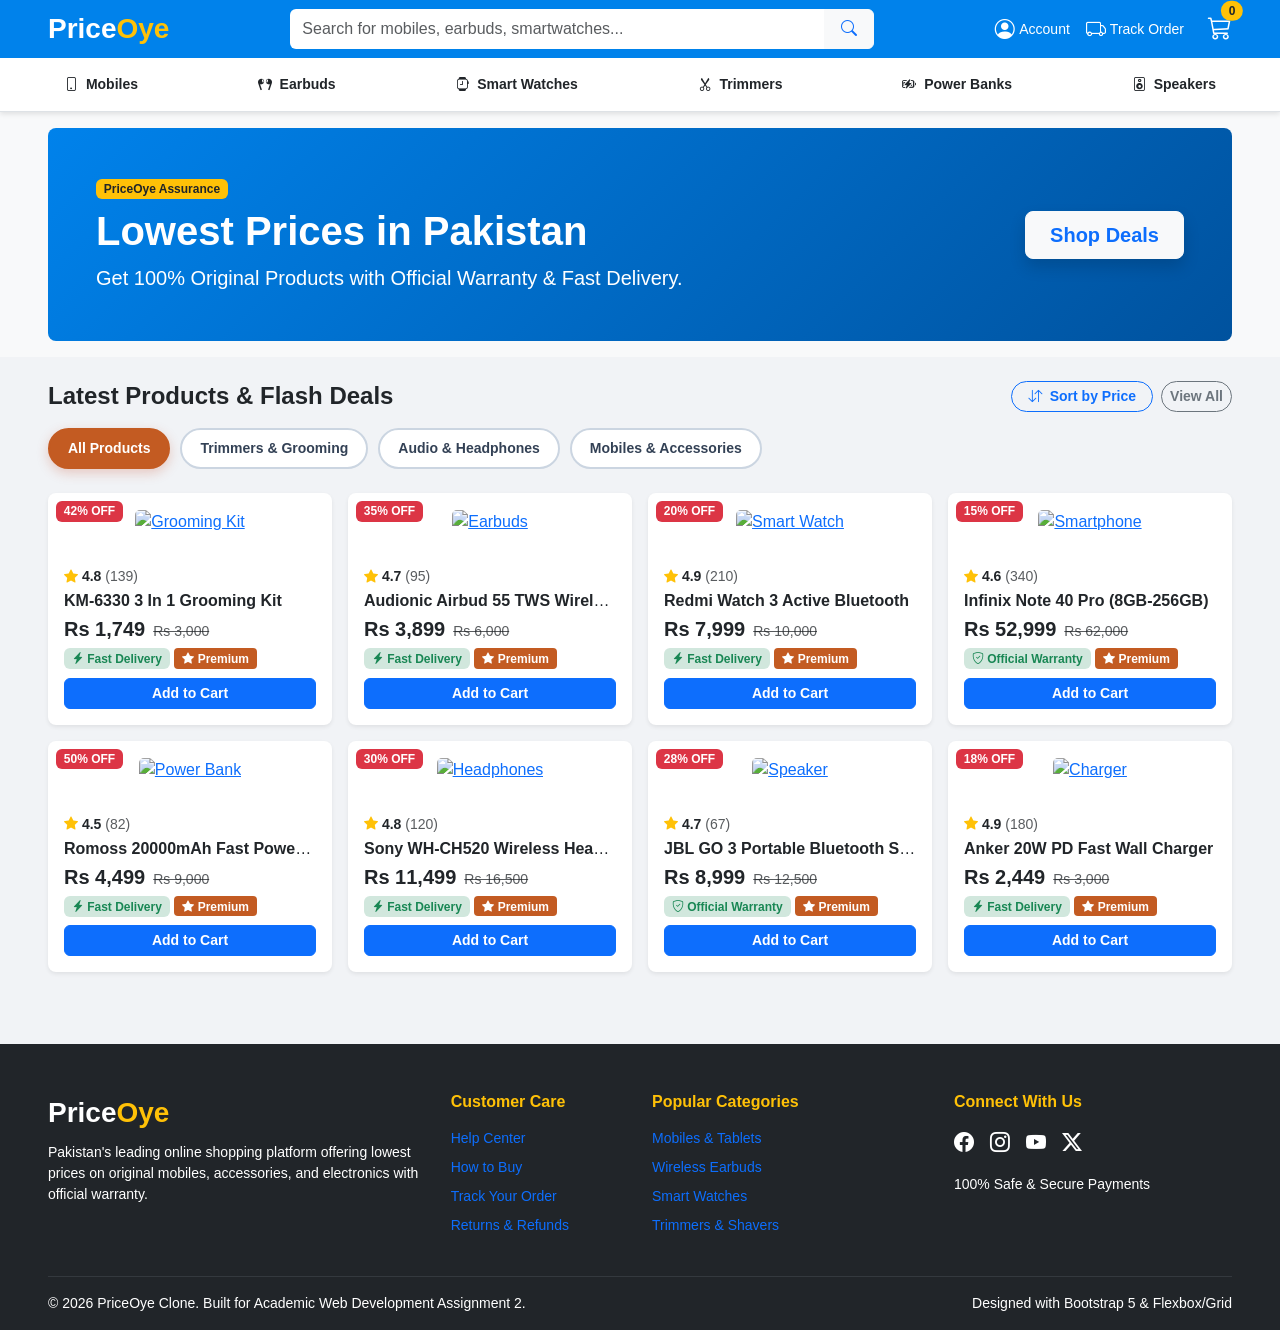
==== commit fbd0a8be: "midterm: task 3 JavaScript: live search and price sort" ====
--- a/midterm/index.html
+++ b/midterm/index.html
@@ -20,7 +20,7 @@
         </div>
         <div class="flex-grow-1 max-w-600 px-2">
           <div class="input-group">
-            <input type="text" class="form-control border-0 shadow-none py-2" placeholder="Search for mobiles, earbuds, smartwatches...">
+            <input type="text" id="live-search-input" class="form-control border-0 shadow-none py-2" placeholder="Search for mobiles, earbuds, smartwatches...">
             <button class="btn btn-light text-primary px-3" type="button"><i class="bi bi-search"></i></button>
           </div>
         </div>
@@ -65,9 +65,14 @@
   <!-- PRODUCT GRID SECTION -->
   <main class="py-4" id="product-section">
     <div class="container-fluid px-3 px-lg-5">
-      <div class="d-flex align-items-center justify-content-between mb-3">
+      <div class="d-flex flex-column flex-md-row align-items-md-center justify-content-between mb-3 gap-2">
         <h2 class="h4 fw-bold mb-0 text-dark">Latest Products & Flash Deals</h2>
-        <a href="#" class="btn btn-outline-primary btn-sm rounded-pill fw-semibold">View All</a>
+        <div class="d-flex align-items-center gap-2">
+          <button id="sort-price-btn" class="btn btn-outline-primary btn-sm rounded-pill fw-semibold px-3">
+            <i class="bi bi-arrow-down-up me-1"></i> Sort by Price
+          </button>
+          <a href="#" class="btn btn-outline-secondary btn-sm rounded-pill fw-semibold">View All</a>
+        </div>
       </div>
 
       <!-- TASK 1: CATEGORY FILTER RADIO BUTTONS -->
@@ -85,10 +90,16 @@
         <label for="cat-mobiles" class="category-filter-btn">Mobiles & Accessories</label>
       </div>
 
+      <!-- NO PRODUCTS FOUND MESSAGE -->
+      <div id="no-products-msg" class="alert alert-warning text-center d-none my-4 fw-semibold p-4 rounded-3 shadow-sm">
+        <i class="bi bi-exclamation-circle fs-3 d-block mb-2 text-warning"></i>
+        No products found.
+      </div>
+
       <!-- PRODUCT GRID ROW -->
       <div class="row row-cols-2 row-cols-sm-2 row-cols-md-3 row-cols-lg-4 g-2 g-md-3" id="product-grid-row">
         
-        <!-- CARD 1: Trimmer -->
+        <!-- CARD 1 -->
         <div class="col product-card cat-trimmers">
           <div class="card h-100 po-card border-0 shadow-sm rounded-3">
             <span class="badge bg-danger position-absolute top-0 start-0 m-2">42% OFF</span>
@@ -105,7 +116,7 @@
           </div>
         </div>
 
-        <!-- CARD 2: Audio -->
+        <!-- CARD 2 -->
         <div class="col product-card cat-audio">
           <div class="card h-100 po-card border-0 shadow-sm rounded-3">
             <span class="badge bg-danger position-absolute top-0 start-0 m-2">35% OFF</span>
@@ -122,7 +133,7 @@
           </div>
         </div>
 
-        <!-- CARD 3: Mobiles & Accessories -->
+        <!-- CARD 3 -->
         <div class="col product-card cat-mobiles">
           <div class="card h-100 po-card border-0 shadow-sm rounded-3">
             <span class="badge bg-danger position-absolute top-0 start-0 m-2">20% OFF</span>
@@ -139,7 +150,7 @@
           </div>
         </div>
 
-        <!-- CARD 4: Mobiles & Accessories -->
+        <!-- CARD 4 -->
         <div class="col product-card cat-mobiles">
           <div class="card h-100 po-card border-0 shadow-sm rounded-3">
             <span class="badge bg-danger position-absolute top-0 start-0 m-2">15% OFF</span>
@@ -156,7 +167,7 @@
           </div>
         </div>
 
-        <!-- CARD 5: Mobiles & Accessories -->
+        <!-- CARD 5 -->
         <div class="col product-card cat-mobiles">
           <div class="card h-100 po-card border-0 shadow-sm rounded-3">
             <span class="badge bg-danger position-absolute top-0 start-0 m-2">50% OFF</span>
@@ -173,7 +184,7 @@
           </div>
         </div>
 
-        <!-- CARD 6: Audio -->
+        <!-- CARD 6 -->
         <div class="col product-card cat-audio">
           <div class="card h-100 po-card border-0 shadow-sm rounded-3">
             <span class="badge bg-danger position-absolute top-0 start-0 m-2">30% OFF</span>
@@ -190,7 +201,7 @@
           </div>
         </div>
 
-        <!-- CARD 7: Audio -->
+        <!-- CARD 7 -->
         <div class="col product-card cat-audio">
           <div class="card h-100 po-card border-0 shadow-sm rounded-3">
             <span class="badge bg-danger position-absolute top-0 start-0 m-2">28% OFF</span>
@@ -207,7 +218,7 @@
           </div>
         </div>
 
-        <!-- CARD 8: Mobiles & Accessories -->
+        <!-- CARD 8 -->
         <div class="col product-card cat-mobiles">
           <div class="card h-100 po-card border-0 shadow-sm rounded-3">
             <span class="badge bg-danger position-absolute top-0 start-0 m-2">18% OFF</span>
@@ -274,5 +285,6 @@
   </footer>
 
   <script src="https://cdn.jsdelivr.net/npm/bootstrap@5.3.3/dist/js/bootstrap.bundle.min.js"></script>
+  <script src="script.js"></script>
 </body>
 </html>
--- a/midterm/styles.css
+++ b/midterm/styles.css
@@ -81,4 +81,62 @@
   display: none !important;
 }
 
+/* ==========================================================================
+   TASK 2: PRODUCT PAGE LAYOUT & STICKY DETAILS BOX
+   Breakpoint BP = 603px | Sticky Top Offset = 73px
+   ========================================================================== */
+.pdp-grid-container {
+  display: grid;
+  gap: 1.5rem;
+  grid-template-areas:
+    "image"
+    "details"
+    "description";
+}
+
+.pdp-area-image {
+  grid-area: image;
+}
+
+.pdp-area-details {
+  grid-area: details;
+}
+
+.pdp-area-description {
+  grid-area: description;
+}
+
+/* Responsive Grid Layout & Sticky Box at BP = 603px */
+@media (min-width: 603px) {
+  .pdp-grid-container {
+    grid-template-columns: 1fr 1.2fr;
+    grid-template-areas:
+      "image details"
+      "description description";
+    align-items: start; /* Essential for sticky element to move independently in grid */
+  }
+
+  .pdp-area-details {
+    position: sticky;
+    top: 73px; /* Formula: (3 mod 40) + 70 = 73px */
+    z-index: 10;
+  }
+}
+
+/* ==========================================================================
+   TASK 3: SEARCH HIDDEN & PREMIUM BADGE
+   ========================================================================== */
+.search-hidden {
+  display: none !important;
+}
+
+.badge-premium {
+  background-color: var(--po-accent);
+  color: #ffffff;
+  font-weight: 700;
+  font-size: 0.75rem;
+  padding: 4px 8px;
+  border-radius: 4px;
+}
+
 @media (max-width: 576px) { .po-card-img { height: 130px; } }
